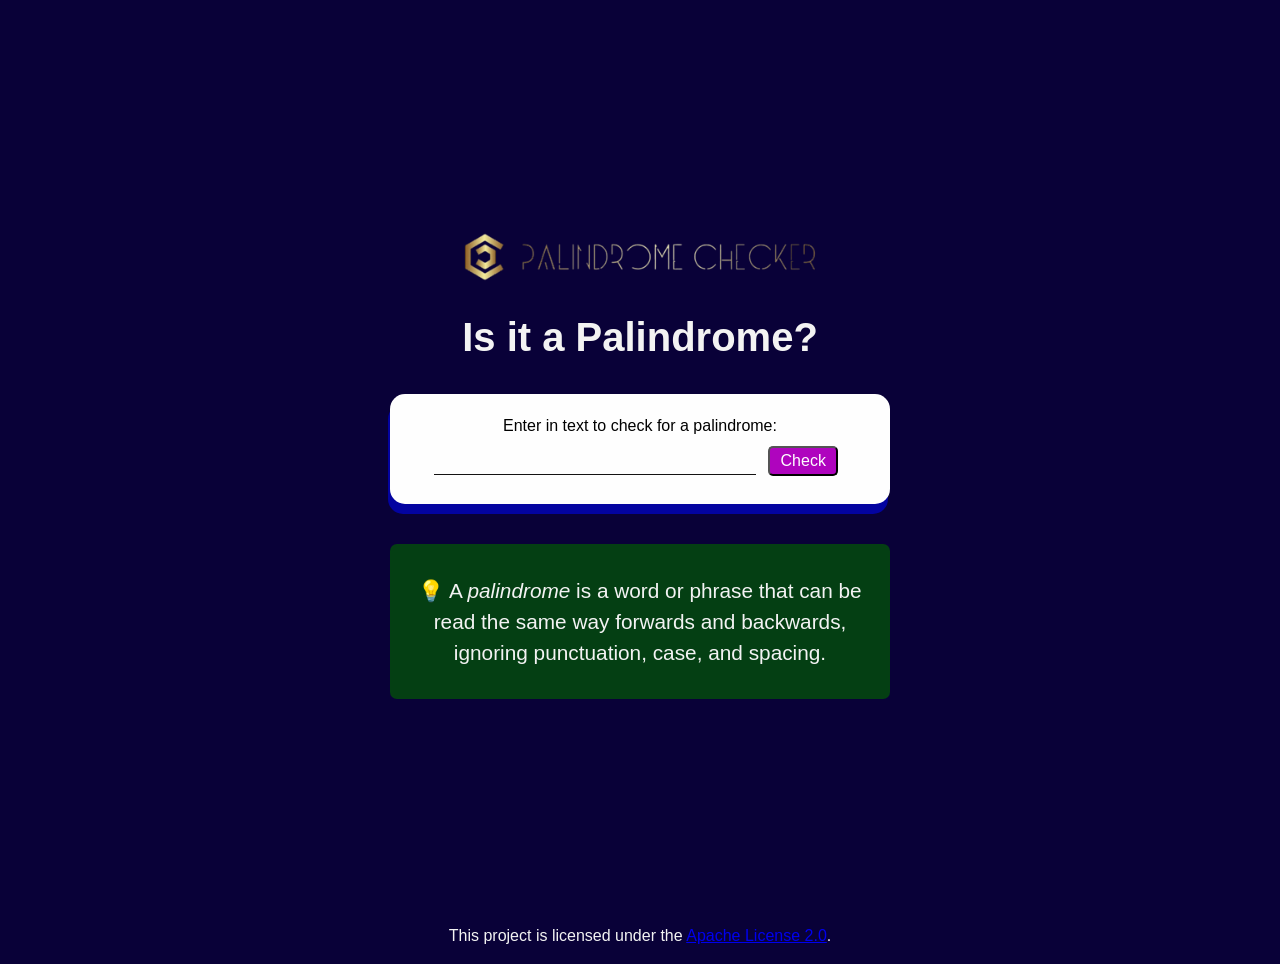
==== palindrome.html @ 493a1825 "Add files via upload" ====
<!DOCTYPE html>
<html lang="en">

<head>
    <meta charset="UTF-8">
    <meta name="viewport" content="width=device-width, initial-scale=1.0">
    
    <!-- Title and Description for SEO -->
    <meta name="description" content=" A palindrome is a word or phrase that can be read the same way forwards and backwards, ignoring punctuation, case, and spacing.">

    <!-- Keywords for SEO -->
    <meta name="keywords" content="palindrome checker, palindrome app, palindrome test, check palindrome, word checker, phrase checker, number palindrome, reverse word checker, is it a palindrome, palindrome tool, palindrome online, palindrome detection, palindrome generator, palindrome web app, palindrome checker online, free palindrome checker, palindrome checker for phrases, check if a word is a palindrome, easy palindrome checker, text palindrome tester">
    <meta http-equiv="X-UA-Compatible" content="IE=7,IE=edge,chrome=1">

    <!-- Open Graph tags for Social Media Sharing -->
    <meta property="og:title" content="Palindrome Checker Web App">
    <meta property="og:description" content="Check if a word, phrase, or number is a palindrome with this simple and intuitive web app.">
    <meta property="og:image" content="palindromeFavicon.png"> <!-- Replace with an image URL -->
    <meta property="og:url" content="https://www.yoursite.com/palindrome-checker"> <!-- Replace with your app's URL -->
    <meta property="og:type" content="website">

    <!-- Author and other meta information -->
    <meta name="author" content="Tushar Kumar Sahu">
    <meta name="robots" content="index, follow">

    <!-- Favicon -->
    <link rel="icon" href="palindromeFavicon.png" type="image/x-icon">

    <!-- stylesheet script and page title info -->
    <link rel="stylesheet" href="palindrome.css">
    <script src="palindrome.js"></script>
    <title>Palindrome Checker</title>
</head>

<body>
    <main class="main-content">
        <div class="codeCampLogo">

        </div>
        <h1 class="title">Is it a Palindrome? </h1>

        <div class="palindrome-container">
            <label for="text-input">Enter in text to check for a palindrome: </label> <br>
            <input type="text" name="palindrome-text" id="text-input">
            <button id="check-btn" onclick="checkResult()">Check</button>

            <div id="result"></div>

        </div>

        <div class="palindrome-defination">
            <p class="defination">
                <span role="img" aria-label="light-bulb">💡</span>
                A
                <dfn>palindrome</dfn> is a word or phrase that can be read the same way forwards and backwards,
                ignoring
                punctuation, case, and spacing.
            </p>
        </div>

    </main>

    <footer>
        <p>This project is licensed under the <a href="https://www.apache.org/licenses/LICENSE-2.0"
                target="_blank">Apache License 2.0</a>.</p>
    </footer>
</body>

</html>
---- palindrome.css ----
* {
    font-family: 'Trebuchet MS', 'Lucida Sans Unicode', 'Lucida Grande', 'Lucida Sans', Arial, sans-serif;
    box-sizing: border-box;
    line-height: 1.5;
}

body {
    background-color: rgb(9, 1, 56);
    color: #f3f3f3;
    text-align: center;
}

.main-content {
    width: 100%;
    min-height: 100vh;
    display: flex;
    flex-direction: column;
    text-align: center;
    align-items: center;
    justify-content: center;    
}

.codeCampLogo {
    white-space:pre-wrap;
    width: 500px;
    background: url('palindrome.logo.png');
    background-position: center;
    background-repeat: no-repeat;
    background-size: 100%;
    height: 80px;
    max-width: 100%;
}

.title {
    font-size: 2.5rem;
    margin-top: 10px;
}

.palindrome-container {
    width: 500px;
    color: #000000;
    max-width: 100%;
    background-color: #fefefe;
    padding: 20px;
    border-radius: 15px;
    box-shadow: -2px 10px #0303a0;
}

#text-input {
    height: 30px;
    width: 70%;
    font-size: 1.2rem;
    background-color: #fefefe;
    border: none;
    border-bottom: 1.5px solid #141313;
    text-align: center;
}

#text-input:focus {
    outline: none;
    border-bottom: 2px solid #0e60ca;
    background-color: #fefefe;
}

#check-btn {
    background-color: #af04be;
    height: 30px;
    width: 70px;
    font-size: 1rem;
    color: #fefefe;
    border-radius: 5px;
    margin: 8px;
}

#result {
    font-size: 1.2rem;
    width:auto;
    overflow-x: auto;
    white-space: pre-wrap;
}

.palindrome-defination {
    margin-top: 40px;
    width: 500px;
    max-width: 100%;
    background-color: #043f13;
    border-radius: 7px;
    padding: 10px;
    font-size: 1.3rem;

}
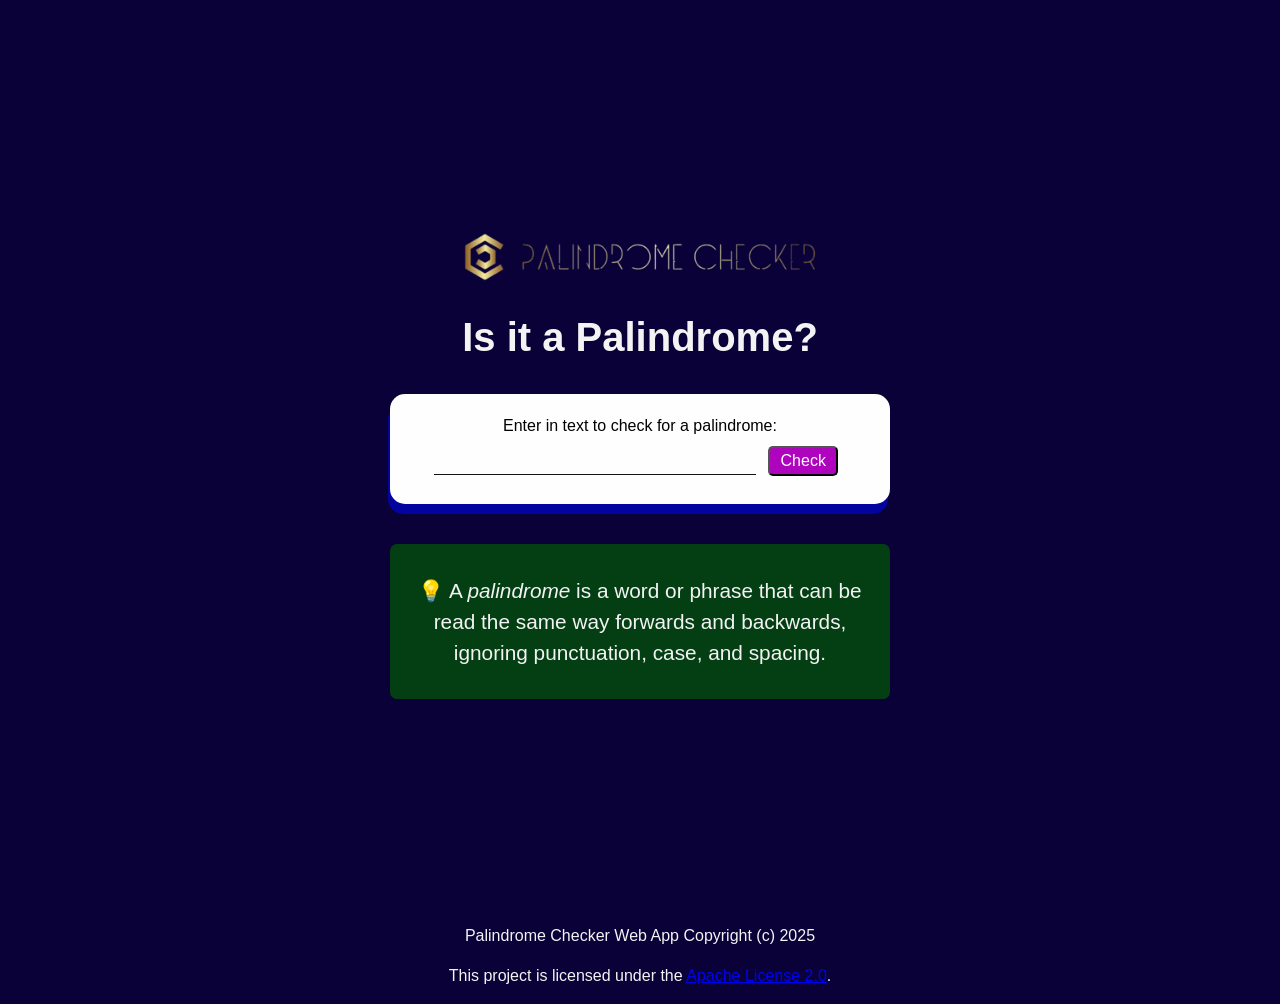
==== commit f8d7c5f1: "Update palindrome.html" ====
--- a/palindrome.html
+++ b/palindrome.html
@@ -1,3 +1,10 @@
+<!-- *!
+ * Palindrome Checker Web App
+ * Copyright (c) 2025 Tushar Kumar Sahu
+ * Licensed under the Apache License 2.0
+ * See LICENSE file for more information.
+ -->
+
 <!DOCTYPE html>
 <html lang="en">
 
@@ -16,7 +23,7 @@
     <meta property="og:title" content="Palindrome Checker Web App">
     <meta property="og:description" content="Check if a word, phrase, or number is a palindrome with this simple and intuitive web app.">
     <meta property="og:image" content="palindromeFavicon.png"> <!-- Replace with an image URL -->
-    <meta property="og:url" content="https://www.yoursite.com/palindrome-checker"> <!-- Replace with your app's URL -->
+    <meta property="og:url" content="https://root-tester.github.io/Palindrome-Checker/palindrome.html"> <!-- Replace with your app's URL -->
     <meta property="og:type" content="website">
 
     <!-- Author and other meta information -->
@@ -25,7 +32,10 @@
 
     <!-- Favicon -->
     <link rel="icon" href="palindromeFavicon.png" type="image/x-icon">
-
+    
+    <!-- Theme Color for mobile devices -->
+    <meta name="theme-color" content="#090138">
+    
     <!-- stylesheet script and page title info -->
     <link rel="stylesheet" href="palindrome.css">
     <script src="palindrome.js"></script>
@@ -61,9 +71,12 @@
     </main>
 
     <footer>
-        <p>This project is licensed under the <a href="https://www.apache.org/licenses/LICENSE-2.0"
+       <p>
+        Palindrome Checker Web App  Copyright (c) 2025
+       </p>
+        <p>This project is licensed under the <a href="LICENSE"
                 target="_blank">Apache License 2.0</a>.</p>
     </footer>
 </body>
 
-</html>+</html>
--- a/palindrome.css
+++ b/palindrome.css
@@ -1,3 +1,10 @@
+/*!
+ * Palindrome Checker Web App
+ * Copyright (c) 2025 Tushar Kumar Sahu
+ * Licensed under the Apache License 2.0
+ * See LICENSE file for more information.
+ */
+
 * {
     font-family: 'Trebuchet MS', 'Lucida Sans Unicode', 'Lucida Grande', 'Lucida Sans', Arial, sans-serif;
     box-sizing: border-box;
@@ -88,4 +95,4 @@
     padding: 10px;
     font-size: 1.3rem;
 
-}+}
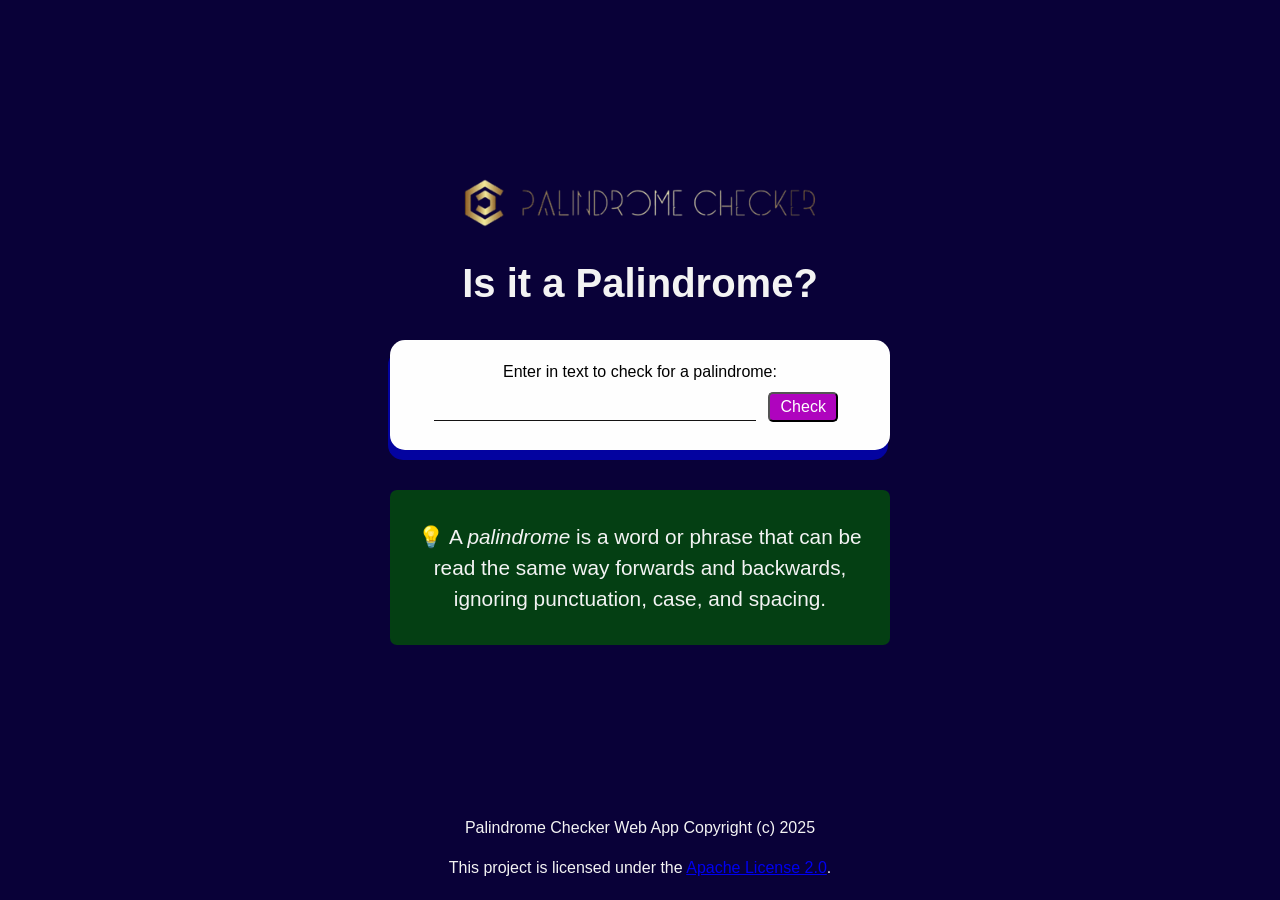
==== commit e0eccb67: "Update palindrome.html" ====
--- a/palindrome.html
+++ b/palindrome.html
@@ -2,7 +2,8 @@
  * Palindrome Checker Web App
  * Copyright (c) 2025 Tushar Kumar Sahu
  * Licensed under the Apache License 2.0
- * See LICENSE file for more information.
+ * See LICENSE file for more information. 
+ * http://www.apache.org/licenses/LICENSE-2.0
  -->
 
 <!DOCTYPE html>
--- a/palindrome.css
+++ b/palindrome.css
@@ -19,7 +19,7 @@
 
 .main-content {
     width: 100%;
-    min-height: 100vh;
+    min-height: 88vh;
     display: flex;
     flex-direction: column;
     text-align: center;
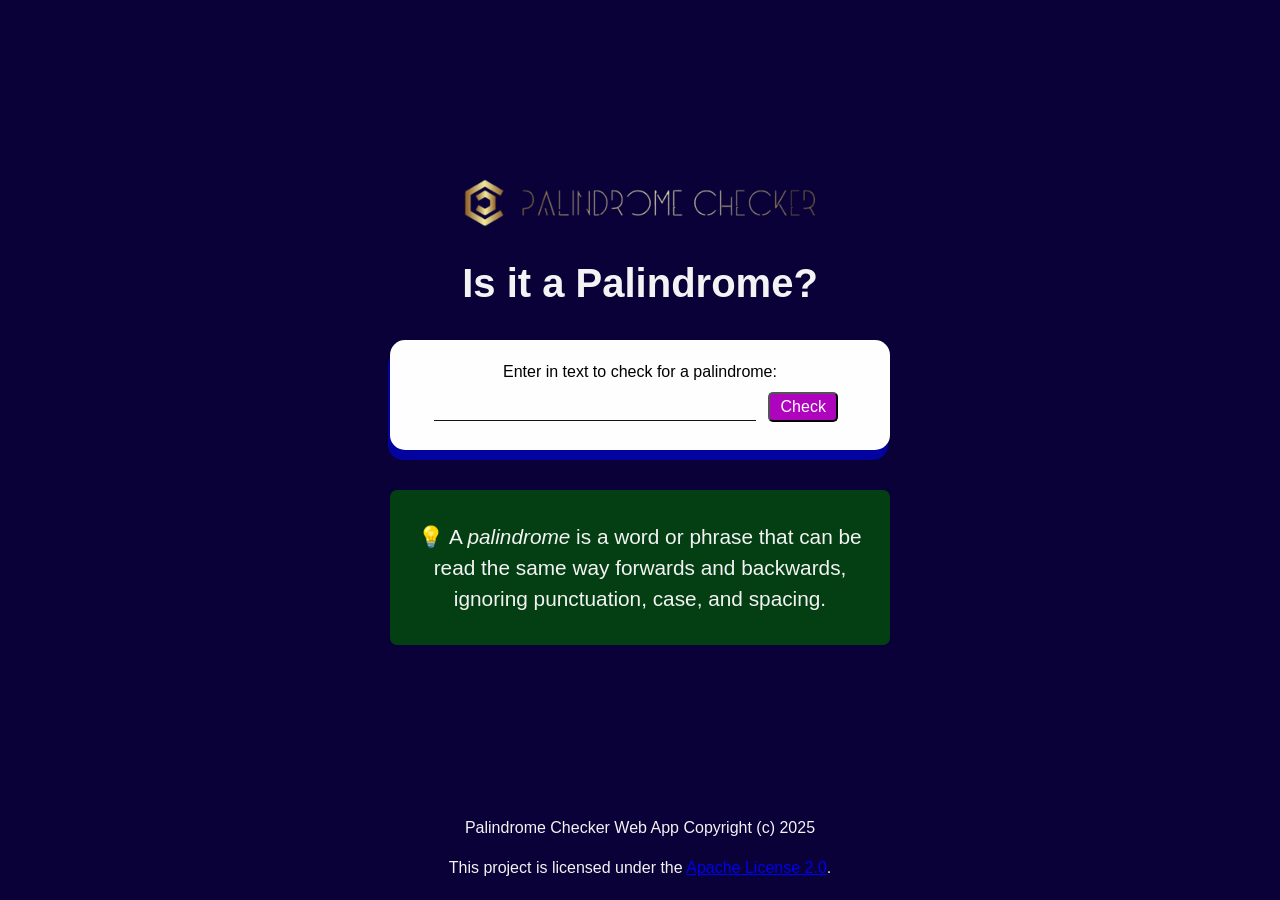
==== commit 8b67627e: "Update palindrome.html" ====
--- a/palindrome.html
+++ b/palindrome.html
@@ -23,7 +23,7 @@
     <!-- Open Graph tags for Social Media Sharing -->
     <meta property="og:title" content="Palindrome Checker Web App">
     <meta property="og:description" content="Check if a word, phrase, or number is a palindrome with this simple and intuitive web app.">
-    <meta property="og:image" content="palindromeFavicon.png"> <!-- Replace with an image URL -->
+    <meta property="og:image" content="https://root-tester.github.io/Palindrome-Checker/palindrome.logo.png"><!-- Replace with an image URL -->
     <meta property="og:url" content="https://root-tester.github.io/Palindrome-Checker/palindrome.html"> <!-- Replace with your app's URL -->
     <meta property="og:type" content="website">
 
@@ -37,8 +37,9 @@
     <!-- Theme Color for mobile devices -->
     <meta name="theme-color" content="#090138">
     
-    <!-- stylesheet script and page title info -->
+    <!-- stylesheet script canonical and page title info -->
     <link rel="stylesheet" href="palindrome.css">
+    <link rel="canonical" href="https://root-tester.github.io/Palindrome-Checker/palindrome.html"> 
     <script src="palindrome.js"></script>
     <title>Palindrome Checker</title>
 </head>
--- a/palindrome.css
+++ b/palindrome.css
@@ -3,6 +3,7 @@
  * Copyright (c) 2025 Tushar Kumar Sahu
  * Licensed under the Apache License 2.0
  * See LICENSE file for more information.
+ * http://www.apache.org/licenses/LICENSE-2.0
  */
 
 * {
